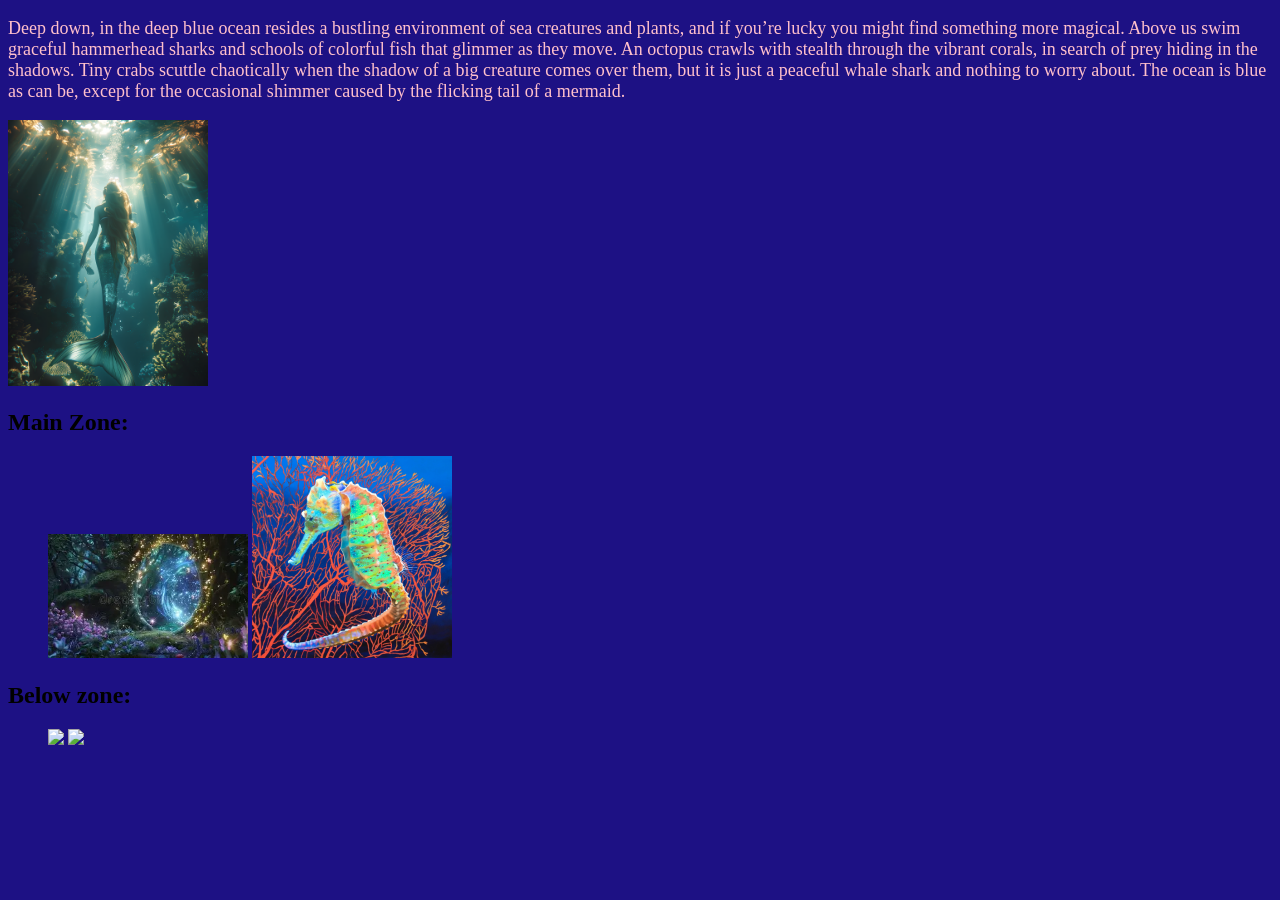
==== environ/env02.html @ 849bb1de "sd" ====
<!doctype html>
<html lang="en">
<head>
    <meta charset="utf-8">
    <title>Environment 01</title>
    <link href="env02.css" rel="stylesheet" type="text/css">
</head>
<body>
 <p>


Deep down, in the deep blue ocean resides a bustling environment of sea creatures and plants, and if you’re lucky you might find something more magical. Above us swim graceful hammerhead sharks and schools of colorful fish that glimmer as they move. An octopus crawls with stealth through the vibrant corals, in search of prey hiding in the shadows. Tiny crabs scuttle chaotically when the shadow of a big creature comes over them, but it is just a peaceful whale shark and nothing to worry about. The ocean is blue as can be, except for the occasional shimmer caused by the flicking tail of a mermaid. 
 </p> 
<img src="mermaid.png"> 

 
<div class="my-flex">
<div class="profile">
<h2> Main Zone: </h2>


<ol>
<img src="portal.webp"> 
<img src="R.jpg"> 

</ol>
    
</div>


<div class="my-flex">
<div class="profile">
<h2> Below zone: </h2>

<ol>
<img src="c:\Users\rosey\Downloads\OIP (1).webp"> 
<img src="c:\Users\rosey\Downloads\Coral-species-scaled.jpg">  

</ol>



</body>
</html>

<img id="seahorse.jpg" src="seahorse.jpg"  

id="portal.webp" src="portal.webp"
---- environ/env02.css ----
body {
    background: #1d1184;
    p{color : pink; font-size: large; }} 

img {
    width: 200px;
}
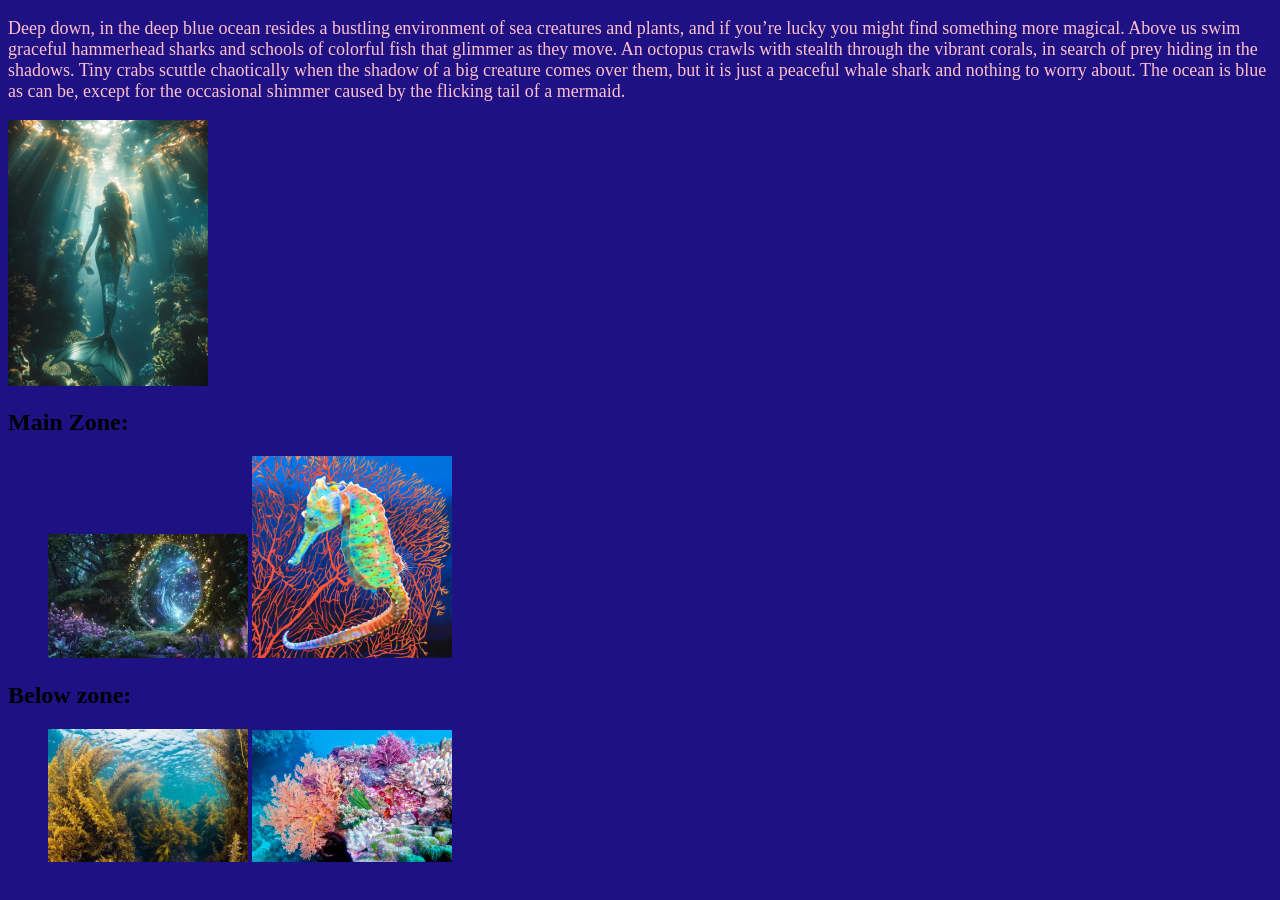
==== commit 89d64581: "sk" ====
--- a/environ/env02.html
+++ b/environ/env02.html
@@ -21,7 +21,7 @@
 
 <ol>
 <img src="portal.webp"> 
-<img src="R.jpg"> 
+<img src="seahorse.jpg"> 
 
 </ol>
     
@@ -33,8 +33,8 @@
 <h2> Below zone: </h2>
 
 <ol>
-<img src="c:\Users\rosey\Downloads\OIP (1).webp"> 
-<img src="c:\Users\rosey\Downloads\Coral-species-scaled.jpg">  
+<img src="seaweed.webp"> 
+<img src="coral.jpg">  
 
 </ol>
 
